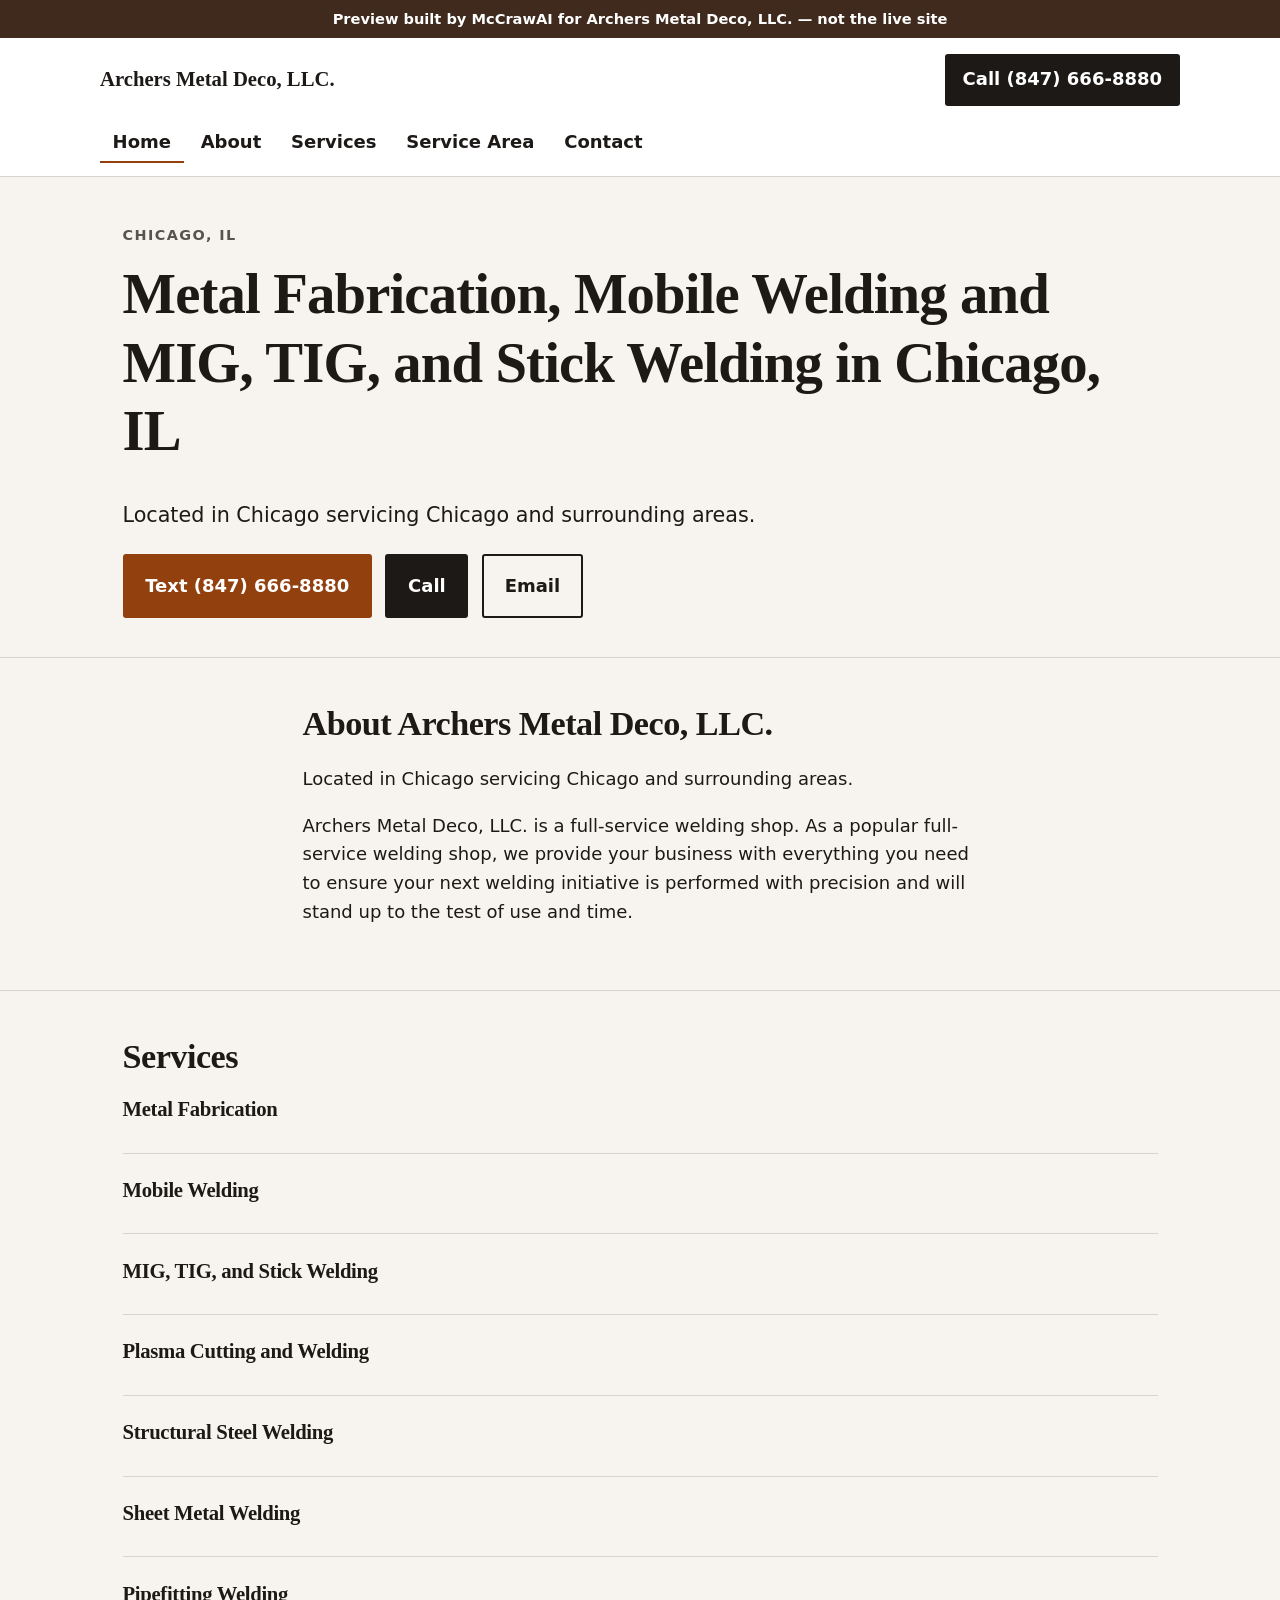
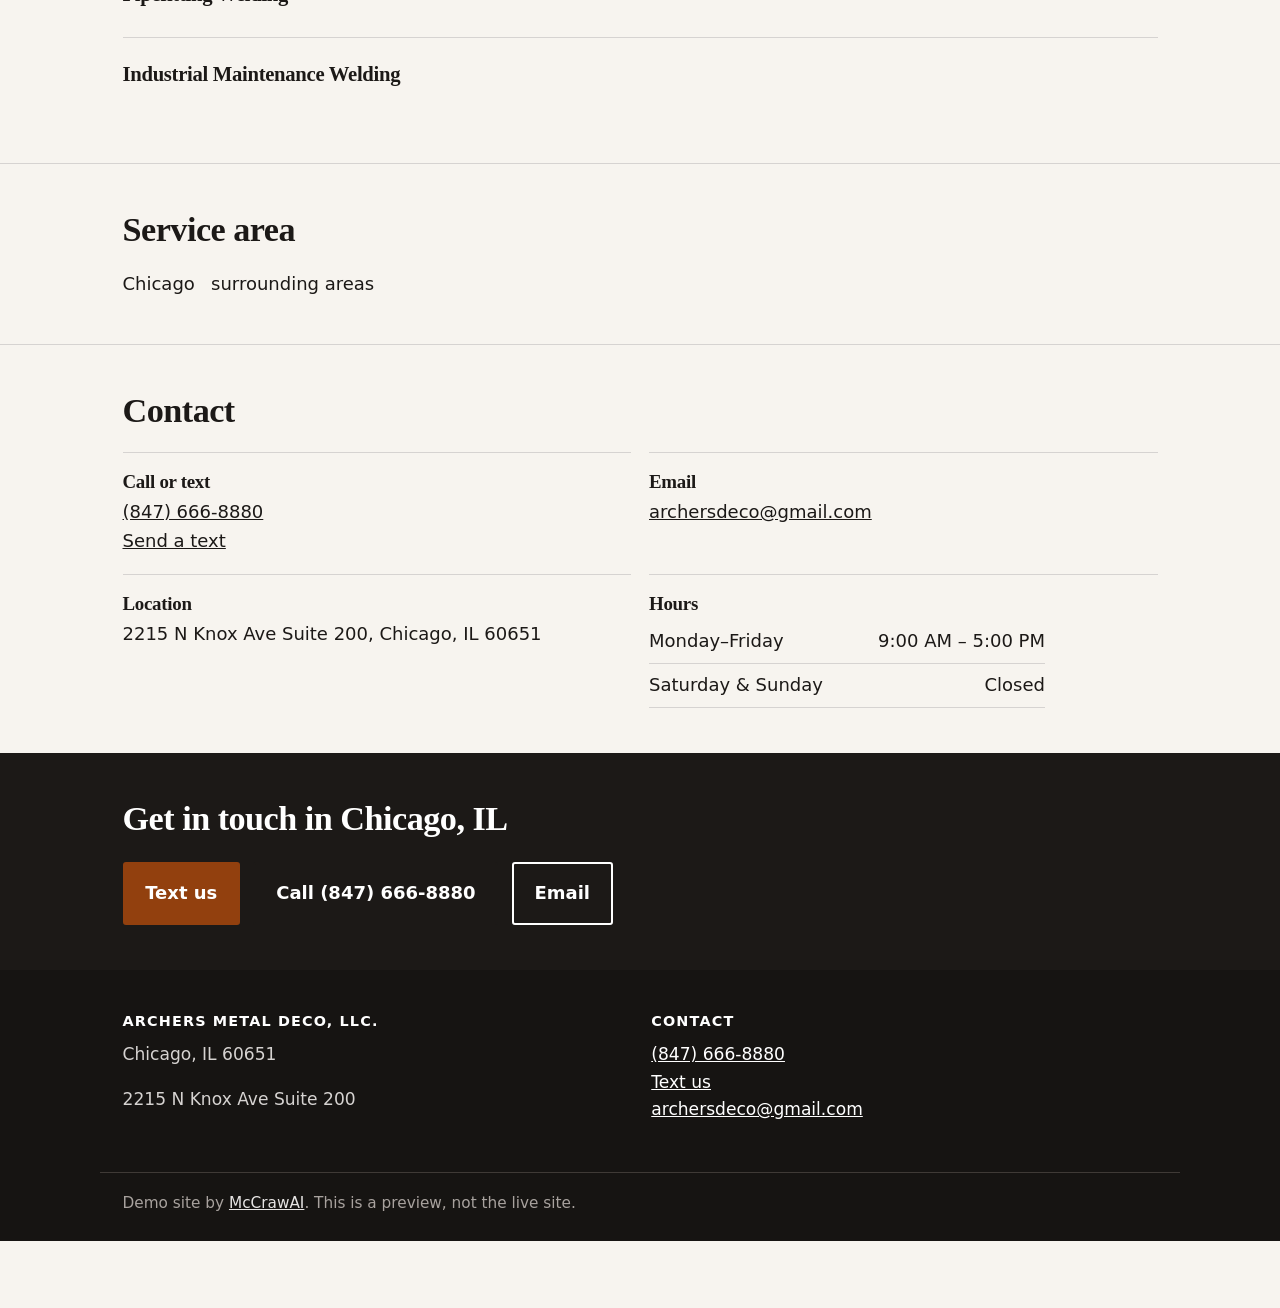
==== index.html @ 6091557c "Publish preview demo for Archers Metal Deco, LLC." ====
<!doctype html>
<html lang="en">
<head>
<meta charset="utf-8">
<meta name="viewport" content="width=device-width,initial-scale=1">
<title>Archers Metal Deco, LLC. | Chicago, IL 60651</title>
<meta name="description" content="Archers Metal Deco, LLC. in Chicago, IL 60651 — Metal Fabrication, Mobile Welding, MIG, TIG, and Stick Welding, Plasma Cutting and Welding, Structural Steel Welding. Call (847) 666-8880.">
<meta name="robots" content="noindex,nofollow">
<link rel="canonical" href="https://mccrawaiops.github.io/demo-archers-metal-deco/">
<meta property="og:site_name" content="Archers Metal Deco, LLC.">
<meta property="og:title" content="Archers Metal Deco, LLC. | Chicago, IL 60651">
<meta property="og:description" content="Archers Metal Deco, LLC. in Chicago, IL 60651 — Metal Fabrication, Mobile Welding, MIG, TIG, and Stick Welding, Plasma Cutting and Welding, Structural Steel Welding. Call (847) 666-8880.">
<meta property="og:type" content="website">
<meta property="og:url" content="https://mccrawaiops.github.io/demo-archers-metal-deco/">

<meta name="twitter:card" content="summary">
<meta name="theme-color" content="#1c1917">
<link rel="icon" href="img/favicon.png" type="image/png">
<link rel="apple-touch-icon" href="img/favicon.png">

<link rel="stylesheet" href="styles.css">
<script type="application/ld+json">{"@context":"https://schema.org","@graph":[{"@type":"LocalBusiness","@id":"https://mccrawaiops.github.io/demo-archers-metal-deco/#business","name":"Archers Metal Deco, LLC.","url":"https://mccrawaiops.github.io/demo-archers-metal-deco/","telephone":"+18476668880","email":"archersdeco@gmail.com","address":{"@type":"PostalAddress","streetAddress":"2215 N Knox Ave Suite 200","addressLocality":"Chicago","addressRegion":"IL","postalCode":"60651","addressCountry":"US"},"areaServed":[{"@type":"Place","name":"Chicago"},{"@type":"Place","name":"surrounding areas"}],"description":"Located in Chicago servicing Chicago and surrounding areas.\n\nArchers Metal Deco, LLC. is a full-service welding shop. As a popular full-service welding shop, we provide your business with everything you need to ensure your next welding initiative is performed with precision and will stand up to the test of use and time."},{"@type":"WebPage","@id":"https://mccrawaiops.github.io/demo-archers-metal-deco/","url":"https://mccrawaiops.github.io/demo-archers-metal-deco/","name":"Archers Metal Deco, LLC.","about":{"@id":"https://mccrawaiops.github.io/demo-archers-metal-deco/#business"}}]}</script>
</head>
<body class="has-sticky">
<div class="preview-ribbon">Preview built by McCrawAI for Archers Metal Deco, LLC. — not the live site</div>
<a class="skip" href="#main">Skip to content</a>
<header class="top" id="top">
  <div class="wrap bar">
    <a href="index.html" class="brand"><span class="wordmark">Archers Metal Deco, LLC.</span></a>
    <a class="callbtn" href="tel:+18476668880">Call (847) 666-8880</a>
  </div>
  <nav class="wrap nav" aria-label="Main"><a href="index.html#top" aria-current="page">Home</a><a href="index.html#about">About</a><a href="index.html#services">Services</a><a href="index.html#area">Service Area</a><a href="index.html#contact">Contact</a></nav>
</header>
<main id="main">
<section class="hero"><div class="wrap hero-grid"><div><p class="eyebrow">Chicago, IL</p><h1>Metal Fabrication, Mobile Welding and MIG, TIG, and Stick Welding in Chicago, IL</h1><p class="lead">Located in Chicago servicing Chicago and surrounding areas.</p><div class="btns"><a class="btn" href="sms:+18476668880?&body=Hi%2C%20I%20would%20like%20to%20ask%20about%20a%20project.">Text (847) 666-8880</a><a class="btn alt" href="tel:+18476668880">Call</a><a class="btn ghost" href="mailto:archersdeco@gmail.com">Email</a></div></div></div></section>
<section class="sec" id="about"><div class="wrap about"><h2>About Archers Metal Deco, LLC.</h2><p>Located in Chicago servicing Chicago and surrounding areas.</p><p>Archers Metal Deco, LLC. is a full-service welding shop. As a popular full-service welding shop, we provide your business with everything you need to ensure your next welding initiative is performed with precision and will stand up to the test of use and time.</p></div></section>
<section class="sec" id="services"><div class="wrap"><h2>Services</h2><article class="svc"><div><h3>Metal Fabrication</h3></div></article><article class="svc"><div><h3>Mobile Welding</h3></div></article><article class="svc"><div><h3>MIG, TIG, and Stick Welding</h3></div></article><article class="svc"><div><h3>Plasma Cutting and Welding</h3></div></article><article class="svc"><div><h3>Structural Steel Welding</h3></div></article><article class="svc"><div><h3>Sheet Metal Welding</h3></div></article><article class="svc"><div><h3>Pipefitting Welding</h3></div></article><article class="svc"><div><h3>Industrial Maintenance Welding</h3></div></article></div></section>
<section class="sec" id="area"><div class="wrap"><h2>Service area</h2><ul class="towns"><li>Chicago</li><li>surrounding areas</li></ul></div></section>
<section class="sec" id="contact"><div class="wrap"><h2>Contact</h2><div class="contact-list"><div class="contact-item"><h2>Call or text</h2><p><a href="tel:+18476668880">(847) 666-8880</a></p><p><a href="sms:+18476668880?&body=Hi%2C%20I%20would%20like%20to%20ask%20about%20a%20project.">Send a text</a></p></div><div class="contact-item"><h2>Email</h2><p><a href="mailto:archersdeco@gmail.com">archersdeco@gmail.com</a></p></div><div class="contact-item"><h2>Location</h2><p>2215 N Knox Ave Suite 200, Chicago, IL 60651</p></div><div class="contact-item"><h2>Hours</h2><ul class="hours"><li><span>Monday–Friday</span><span>9:00 AM – 5:00 PM</span></li><li><span>Saturday &amp; Sunday</span><span>Closed</span></li></ul></div></div></div></section>
</main>
<section class="cta-band"><div class="wrap"><h2>Get in touch in Chicago, IL</h2><div class="btns"><a class="btn" href="sms:+18476668880?&body=Hi%2C%20I%20would%20like%20to%20ask%20about%20a%20project.">Text us</a><a class="btn alt" href="tel:+18476668880">Call (847) 666-8880</a><a class="btn ghost" href="mailto:archersdeco@gmail.com">Email</a></div></div></section>
<footer class="foot">
  <div class="wrap cols">
    <div>
      <h3>Archers Metal Deco, LLC.</h3>
      <p>Chicago, IL 60651</p>
      <p>2215 N Knox Ave Suite 200</p>
    </div>
    <div>
      <h3>Contact</h3>
      <p>
        <a href="tel:+18476668880">(847) 666-8880</a><br>
        <a href="sms:+18476668880?&body=Hi%2C%20I%20would%20like%20to%20ask%20about%20a%20project.">Text us</a><br>
        <a href="mailto:archersdeco@gmail.com">archersdeco@gmail.com</a>
      </p>
    </div>
    
  </div>
  <div class="wrap credit">Demo site by <a href="https://mccrawai.com">McCrawAI</a>. This is a preview, not the live site.</div>
</footer>
<nav class="sticky" aria-label="Quick contact"><a class="sticky-call" href="tel:+18476668880">Call (847) 666-8880</a><a class="sticky-text" href="sms:+18476668880?&body=Hi%2C%20I%20would%20like%20to%20ask%20about%20a%20project.">Text us</a></nav>
</body>
</html>
---- styles.css ----
/* Preview demo styles. System fonts only. No decorative motion. */
:root{
  --primary:#1c1917;
  --accent:#92400e;
  --bg:#f7f4ef;
  --ink:#1c1917;
  --muted:#57534e;
  --paper:#fff;
  --line:#d6d3d1;
  --header:#fff;
  --header-ink:#1c1917;
  --ribbon:#3f2a1d;
}
*,*::before,*::after{box-sizing:border-box}
html{font-size:18px;scroll-behavior:smooth}
body{
  margin:0;
  font-family:system-ui,-apple-system,"Segoe UI",Roboto,Arial,sans-serif;
  color:var(--ink);
  background:var(--bg);
  line-height:1.6;
  padding-bottom:0;
}
body.has-sticky{padding-bottom:3.75rem}
img{max-width:100%;height:auto;display:block}
a{color:var(--primary)}
a:focus-visible,button:focus-visible{outline:3px solid var(--accent);outline-offset:3px}
h1,h2,h3{
  font-family:Georgia,"Iowan Old Style","Palatino Linotype",Palatino,"Times New Roman",serif;
  font-weight:700;
  line-height:1.2;
  letter-spacing:-0.015em;
  color:var(--primary);
  margin:0 0 .6em;
}
h1{font-size:clamp(2rem,5vw,3.15rem)}
h2{font-size:clamp(1.45rem,3vw,1.9rem)}
h3{font-size:1.15rem}
p{margin:0 0 1em}
.wrap{max-width:1080px;margin:0 auto;padding:0 1.25rem}
.skip{position:absolute;left:-999px}
.skip:focus{left:1rem;top:1rem;background:#fff;padding:.5rem .75rem;z-index:20}

.preview-ribbon{
  background:var(--ribbon);
  color:#fff;
  text-align:center;
  font-size:.8125rem;
  font-weight:650;
  line-height:1.4;
  padding:.5rem 1rem;
}

.top{
  background:var(--header);
  border-bottom:1px solid var(--line);
  position:sticky;
  top:0;
  z-index:5;
  color:var(--header-ink);
}
.bar{display:flex;align-items:center;justify-content:space-between;gap:1rem;padding:.85rem 0}
.brand{display:flex;align-items:center;gap:.75rem;text-decoration:none;color:var(--header-ink);min-width:0}
.brand img{height:48px;width:auto;max-width:220px}
.wordmark{font-family:Georgia,"Iowan Old Style",Palatino,serif;font-weight:700;font-size:1.15rem;line-height:1.2}
.callbtn{
  background:var(--primary);
  color:#fff;
  text-decoration:none;
  font-weight:700;
  padding:.65rem 1rem;
  border-radius:3px;
  white-space:nowrap;
}
.nav{display:flex;gap:.25rem;padding:0 0 .75rem;overflow-x:auto}
.nav a{text-decoration:none;color:var(--header-ink);font-weight:600;padding:.35rem .7rem;white-space:nowrap}
.nav a[aria-current="page"]{color:var(--primary);box-shadow:inset 0 -2px 0 var(--accent)}

.hero{padding:2.6rem 0 2.2rem}
.hero-grid{display:grid;gap:1.75rem;align-items:center}
@media(min-width:800px){
  .hero-grid.has-photo{grid-template-columns:1.05fr .95fr}
}
.eyebrow{
  font-size:.8rem;
  font-weight:700;
  letter-spacing:.1em;
  text-transform:uppercase;
  color:var(--muted);
  margin:0 0 .75rem;
}
.lead{font-size:1.15rem;max-width:36rem}
.hero-photo img{width:100%;aspect-ratio:4/3;object-fit:cover;background:var(--line)}

.btns{display:flex;flex-wrap:wrap;gap:.75rem;margin:1.25rem 0 0}
.btn{
  display:inline-block;
  background:var(--accent);
  color:#fff;
  text-decoration:none;
  font-weight:700;
  padding:.85rem 1.15rem;
  border-radius:3px;
  border:2px solid var(--accent);
}
.btn.alt{background:var(--primary);border-color:var(--primary);color:#fff}
.btn.ghost{background:transparent;color:var(--primary);border-color:var(--primary)}

.sec{padding:2.5rem 0;border-top:1px solid var(--line)}
.about{max-width:40rem}

.svc{
  display:grid;
  gap:1.25rem;
  padding:1.35rem 0;
  border-top:1px solid var(--line);
  align-items:start;
}
.svc:first-of-type{border-top:0;padding-top:0}
@media(min-width:700px){
  .svc.has-photo{grid-template-columns:220px 1fr}
}
.svc img{width:100%;aspect-ratio:4/3;object-fit:cover;background:var(--line)}
.svc h3{margin-bottom:.35rem}
.svc p{margin:0;color:var(--ink)}

.gallery{
  display:grid;
  gap:.75rem;
  grid-template-columns:repeat(auto-fit,minmax(220px,1fr));
  margin-top:1rem;
}
.gallery img{width:100%;aspect-ratio:4/3;object-fit:cover;background:var(--line)}

.towns{margin:0;padding:0;list-style:none;display:flex;flex-wrap:wrap;gap:.4rem .9rem}
.towns li{margin:0}
.hours{margin:0;padding:0;list-style:none}
.hours li{display:flex;gap:1rem;justify-content:space-between;max-width:22rem;border-bottom:1px solid var(--line);padding:.4rem 0}

.contact-list{display:grid;gap:1rem}
@media(min-width:700px){.contact-list{grid-template-columns:repeat(2,1fr)}}
.contact-item{border-top:1px solid var(--line);padding:1rem 0 0}
.contact-item h2,.contact-item h3{margin:0 0 .25rem;font-size:1.05rem}
.contact-item p{margin:0}

.cta-band{background:var(--primary);color:#f7f4ef;padding:2.5rem 0}
.cta-band h2{color:#fff}
.cta-band .btn.ghost{border-color:#fff;color:#fff}

.foot{background:#161412;color:#d6d3d1;padding:2.4rem 0 1.4rem;font-size:.95rem}
.foot a{color:#fff}
.cols{display:grid;gap:1.25rem;grid-template-columns:repeat(auto-fit,minmax(180px,1fr))}
.foot h3{color:#fff;font-family:system-ui,-apple-system,"Segoe UI",sans-serif;font-size:.8rem;letter-spacing:.08em;text-transform:uppercase;margin:0 0 .6rem}
.credit{margin-top:1.75rem;padding-top:1rem;border-top:1px solid #3f3a36;font-size:.85rem;color:#a8a29e}
.credit a{color:#e7e5e4}

.sticky{display:none}
@media(max-width:899px){
  body.has-sticky .sticky{
    display:flex;
    position:fixed;
    bottom:0;left:0;right:0;
    z-index:6;
  }
  .sticky a{
    flex:1;
    text-align:center;
    text-decoration:none;
    color:#fff;
    font-weight:800;
    padding:.95rem .5rem;
  }
  .sticky-call{background:var(--primary)}
  .sticky-text{background:var(--accent)}
}

@media(prefers-reduced-motion:reduce){
  html{scroll-behavior:auto}
  *,*::before,*::after{animation:none !important;transition:none !important}
}
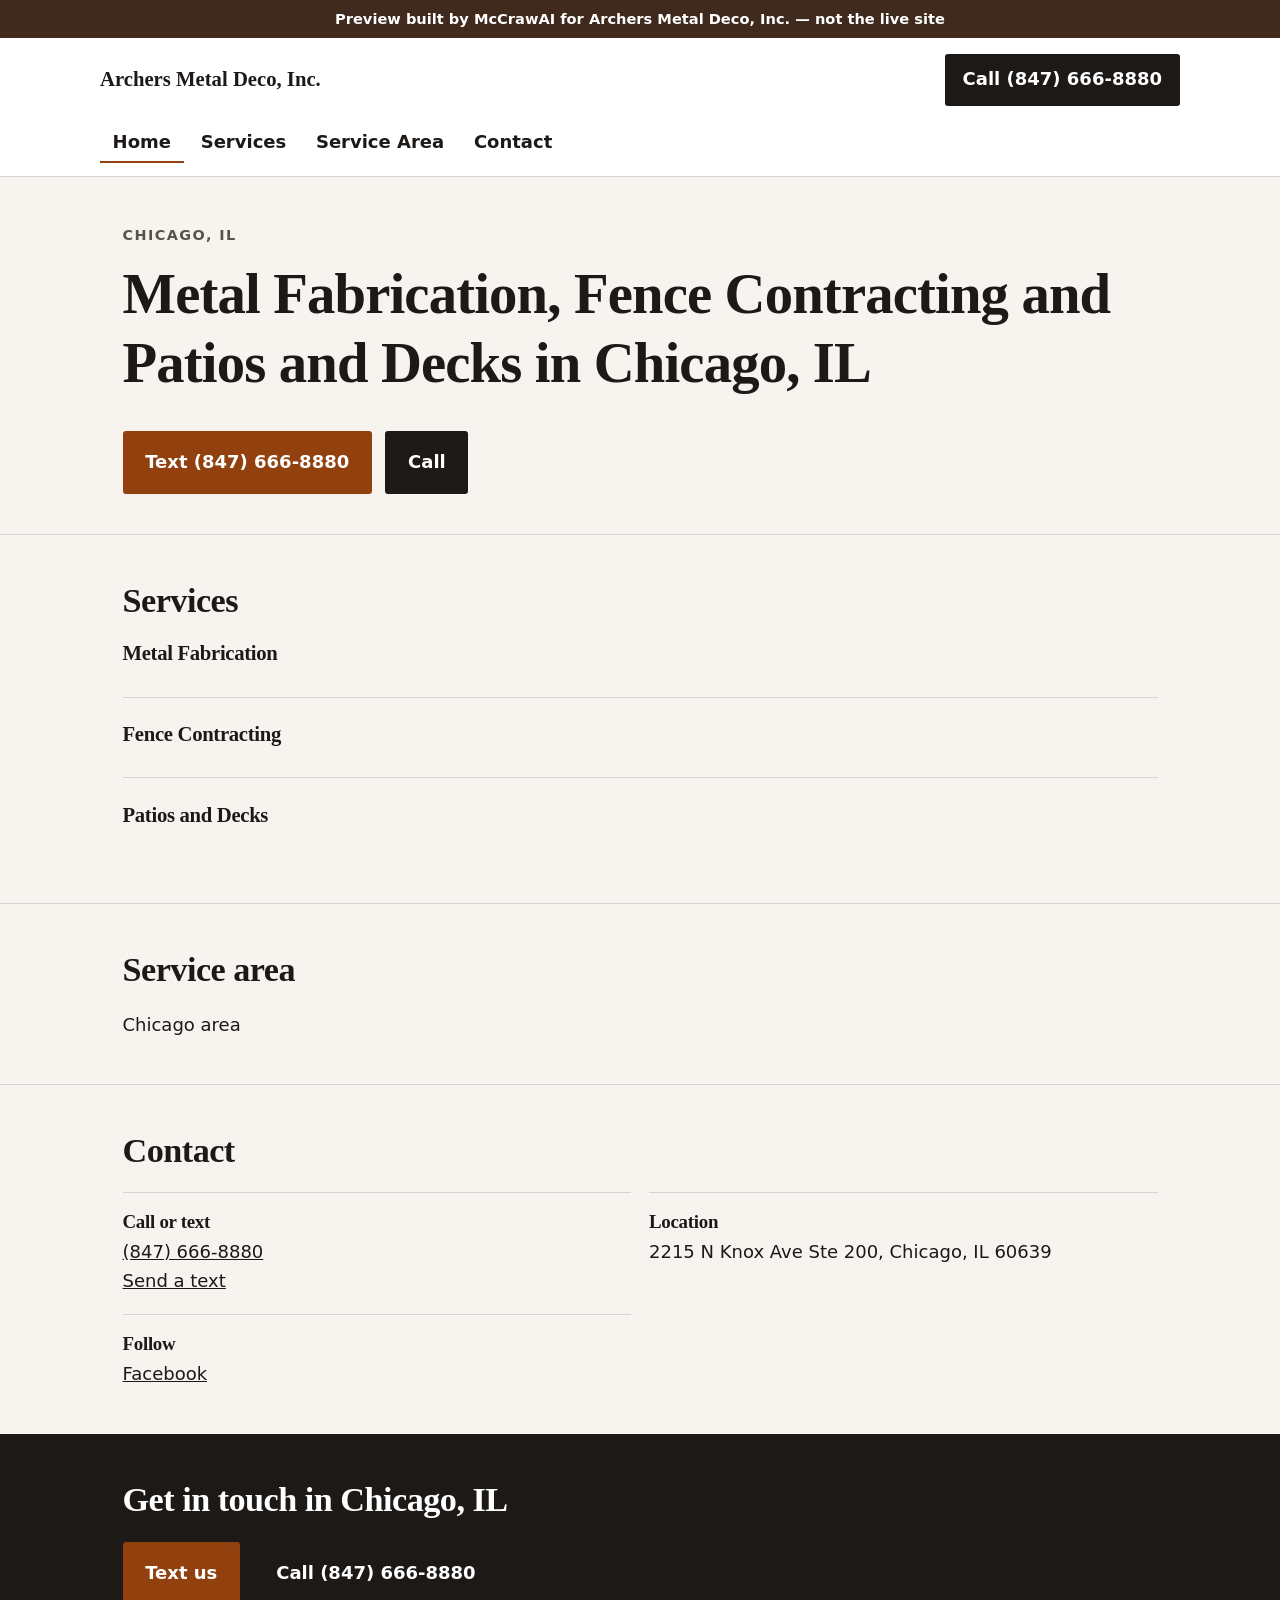
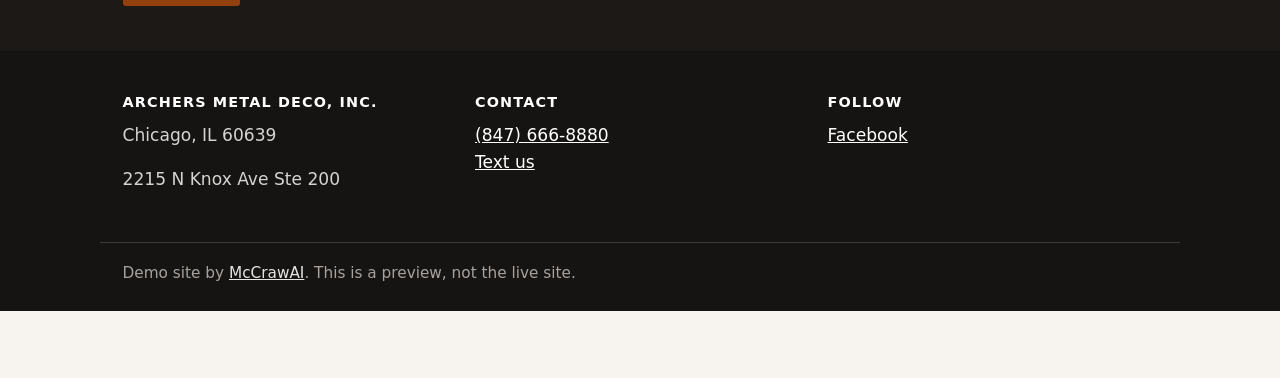
==== commit 96258afd: "Publish preview demo for Archers Metal Deco, Inc." ====
--- a/index.html
+++ b/index.html
@@ -3,13 +3,13 @@
 <head>
 <meta charset="utf-8">
 <meta name="viewport" content="width=device-width,initial-scale=1">
-<title>Archers Metal Deco, LLC. | Chicago, IL 60651</title>
-<meta name="description" content="Archers Metal Deco, LLC. in Chicago, IL 60651 — Metal Fabrication, Mobile Welding, MIG, TIG, and Stick Welding, Plasma Cutting and Welding, Structural Steel Welding. Call (847) 666-8880.">
+<title>Archers Metal Deco, Inc. | Chicago, IL 60639</title>
+<meta name="description" content="Archers Metal Deco, Inc. in Chicago, IL 60639 — Metal Fabrication, Fence Contracting, Patios and Decks. Call (847) 666-8880.">
 <meta name="robots" content="noindex,nofollow">
 <link rel="canonical" href="https://mccrawaiops.github.io/demo-archers-metal-deco/">
-<meta property="og:site_name" content="Archers Metal Deco, LLC.">
-<meta property="og:title" content="Archers Metal Deco, LLC. | Chicago, IL 60651">
-<meta property="og:description" content="Archers Metal Deco, LLC. in Chicago, IL 60651 — Metal Fabrication, Mobile Welding, MIG, TIG, and Stick Welding, Plasma Cutting and Welding, Structural Steel Welding. Call (847) 666-8880.">
+<meta property="og:site_name" content="Archers Metal Deco, Inc.">
+<meta property="og:title" content="Archers Metal Deco, Inc. | Chicago, IL 60639">
+<meta property="og:description" content="Archers Metal Deco, Inc. in Chicago, IL 60639 — Metal Fabrication, Fence Contracting, Patios and Decks. Call (847) 666-8880.">
 <meta property="og:type" content="website">
 <meta property="og:url" content="https://mccrawaiops.github.io/demo-archers-metal-deco/">
 
@@ -19,42 +19,41 @@
 <link rel="apple-touch-icon" href="img/favicon.png">
 
 <link rel="stylesheet" href="styles.css">
-<script type="application/ld+json">{"@context":"https://schema.org","@graph":[{"@type":"LocalBusiness","@id":"https://mccrawaiops.github.io/demo-archers-metal-deco/#business","name":"Archers Metal Deco, LLC.","url":"https://mccrawaiops.github.io/demo-archers-metal-deco/","telephone":"+18476668880","email":"archersdeco@gmail.com","address":{"@type":"PostalAddress","streetAddress":"2215 N Knox Ave Suite 200","addressLocality":"Chicago","addressRegion":"IL","postalCode":"60651","addressCountry":"US"},"areaServed":[{"@type":"Place","name":"Chicago"},{"@type":"Place","name":"surrounding areas"}],"description":"Located in Chicago servicing Chicago and surrounding areas.\n\nArchers Metal Deco, LLC. is a full-service welding shop. As a popular full-service welding shop, we provide your business with everything you need to ensure your next welding initiative is performed with precision and will stand up to the test of use and time."},{"@type":"WebPage","@id":"https://mccrawaiops.github.io/demo-archers-metal-deco/","url":"https://mccrawaiops.github.io/demo-archers-metal-deco/","name":"Archers Metal Deco, LLC.","about":{"@id":"https://mccrawaiops.github.io/demo-archers-metal-deco/#business"}}]}</script>
+<script type="application/ld+json">{"@context":"https://schema.org","@graph":[{"@type":"LocalBusiness","@id":"https://mccrawaiops.github.io/demo-archers-metal-deco/#business","name":"Archers Metal Deco, Inc.","url":"https://mccrawaiops.github.io/demo-archers-metal-deco/","telephone":"+18476668880","address":{"@type":"PostalAddress","streetAddress":"2215 N Knox Ave Ste 200","addressLocality":"Chicago","addressRegion":"IL","postalCode":"60639","addressCountry":"US"},"areaServed":[{"@type":"Place","name":"Chicago area"}]},{"@type":"WebPage","@id":"https://mccrawaiops.github.io/demo-archers-metal-deco/","url":"https://mccrawaiops.github.io/demo-archers-metal-deco/","name":"Archers Metal Deco, Inc.","about":{"@id":"https://mccrawaiops.github.io/demo-archers-metal-deco/#business"}}]}</script>
 </head>
 <body class="has-sticky">
-<div class="preview-ribbon">Preview built by McCrawAI for Archers Metal Deco, LLC. — not the live site</div>
+<div class="preview-ribbon">Preview built by McCrawAI for Archers Metal Deco, Inc. — not the live site</div>
 <a class="skip" href="#main">Skip to content</a>
 <header class="top" id="top">
   <div class="wrap bar">
-    <a href="index.html" class="brand"><span class="wordmark">Archers Metal Deco, LLC.</span></a>
+    <a href="index.html" class="brand"><span class="wordmark">Archers Metal Deco, Inc.</span></a>
     <a class="callbtn" href="tel:+18476668880">Call (847) 666-8880</a>
   </div>
-  <nav class="wrap nav" aria-label="Main"><a href="index.html#top" aria-current="page">Home</a><a href="index.html#about">About</a><a href="index.html#services">Services</a><a href="index.html#area">Service Area</a><a href="index.html#contact">Contact</a></nav>
+  <nav class="wrap nav" aria-label="Main"><a href="index.html#top" aria-current="page">Home</a><a href="index.html#services">Services</a><a href="index.html#area">Service Area</a><a href="index.html#contact">Contact</a></nav>
 </header>
 <main id="main">
-<section class="hero"><div class="wrap hero-grid"><div><p class="eyebrow">Chicago, IL</p><h1>Metal Fabrication, Mobile Welding and MIG, TIG, and Stick Welding in Chicago, IL</h1><p class="lead">Located in Chicago servicing Chicago and surrounding areas.</p><div class="btns"><a class="btn" href="sms:+18476668880?&body=Hi%2C%20I%20would%20like%20to%20ask%20about%20a%20project.">Text (847) 666-8880</a><a class="btn alt" href="tel:+18476668880">Call</a><a class="btn ghost" href="mailto:archersdeco@gmail.com">Email</a></div></div></div></section>
-<section class="sec" id="about"><div class="wrap about"><h2>About Archers Metal Deco, LLC.</h2><p>Located in Chicago servicing Chicago and surrounding areas.</p><p>Archers Metal Deco, LLC. is a full-service welding shop. As a popular full-service welding shop, we provide your business with everything you need to ensure your next welding initiative is performed with precision and will stand up to the test of use and time.</p></div></section>
-<section class="sec" id="services"><div class="wrap"><h2>Services</h2><article class="svc"><div><h3>Metal Fabrication</h3></div></article><article class="svc"><div><h3>Mobile Welding</h3></div></article><article class="svc"><div><h3>MIG, TIG, and Stick Welding</h3></div></article><article class="svc"><div><h3>Plasma Cutting and Welding</h3></div></article><article class="svc"><div><h3>Structural Steel Welding</h3></div></article><article class="svc"><div><h3>Sheet Metal Welding</h3></div></article><article class="svc"><div><h3>Pipefitting Welding</h3></div></article><article class="svc"><div><h3>Industrial Maintenance Welding</h3></div></article></div></section>
-<section class="sec" id="area"><div class="wrap"><h2>Service area</h2><ul class="towns"><li>Chicago</li><li>surrounding areas</li></ul></div></section>
-<section class="sec" id="contact"><div class="wrap"><h2>Contact</h2><div class="contact-list"><div class="contact-item"><h2>Call or text</h2><p><a href="tel:+18476668880">(847) 666-8880</a></p><p><a href="sms:+18476668880?&body=Hi%2C%20I%20would%20like%20to%20ask%20about%20a%20project.">Send a text</a></p></div><div class="contact-item"><h2>Email</h2><p><a href="mailto:archersdeco@gmail.com">archersdeco@gmail.com</a></p></div><div class="contact-item"><h2>Location</h2><p>2215 N Knox Ave Suite 200, Chicago, IL 60651</p></div><div class="contact-item"><h2>Hours</h2><ul class="hours"><li><span>Monday–Friday</span><span>9:00 AM – 5:00 PM</span></li><li><span>Saturday &amp; Sunday</span><span>Closed</span></li></ul></div></div></div></section>
+<section class="hero"><div class="wrap hero-grid"><div><p class="eyebrow">Chicago, IL</p><h1>Metal Fabrication, Fence Contracting and Patios and Decks in Chicago, IL</h1><div class="btns"><a class="btn" href="sms:+18476668880?&body=Hi%2C%20I%20would%20like%20to%20ask%20about%20a%20project.">Text (847) 666-8880</a><a class="btn alt" href="tel:+18476668880">Call</a></div></div></div></section>
+<section class="sec" id="services"><div class="wrap"><h2>Services</h2><article class="svc"><div><h3>Metal Fabrication</h3></div></article><article class="svc"><div><h3>Fence Contracting</h3></div></article><article class="svc"><div><h3>Patios and Decks</h3></div></article></div></section>
+<section class="sec" id="area"><div class="wrap"><h2>Service area</h2><ul class="towns"><li>Chicago area</li></ul></div></section>
+<section class="sec" id="contact"><div class="wrap"><h2>Contact</h2><div class="contact-list"><div class="contact-item"><h2>Call or text</h2><p><a href="tel:+18476668880">(847) 666-8880</a></p><p><a href="sms:+18476668880?&body=Hi%2C%20I%20would%20like%20to%20ask%20about%20a%20project.">Send a text</a></p></div><div class="contact-item"><h2>Location</h2><p>2215 N Knox Ave Ste 200, Chicago, IL 60639</p></div><div class="contact-item"><h2>Follow</h2><p><a href="https://www.facebook.com/ArchersMetalDeco" rel="noopener" target="_blank">Facebook</a></p></div></div></div></section>
 </main>
-<section class="cta-band"><div class="wrap"><h2>Get in touch in Chicago, IL</h2><div class="btns"><a class="btn" href="sms:+18476668880?&body=Hi%2C%20I%20would%20like%20to%20ask%20about%20a%20project.">Text us</a><a class="btn alt" href="tel:+18476668880">Call (847) 666-8880</a><a class="btn ghost" href="mailto:archersdeco@gmail.com">Email</a></div></div></section>
+<section class="cta-band"><div class="wrap"><h2>Get in touch in Chicago, IL</h2><div class="btns"><a class="btn" href="sms:+18476668880?&body=Hi%2C%20I%20would%20like%20to%20ask%20about%20a%20project.">Text us</a><a class="btn alt" href="tel:+18476668880">Call (847) 666-8880</a></div></div></section>
 <footer class="foot">
   <div class="wrap cols">
     <div>
-      <h3>Archers Metal Deco, LLC.</h3>
-      <p>Chicago, IL 60651</p>
-      <p>2215 N Knox Ave Suite 200</p>
+      <h3>Archers Metal Deco, Inc.</h3>
+      <p>Chicago, IL 60639</p>
+      <p>2215 N Knox Ave Ste 200</p>
     </div>
     <div>
       <h3>Contact</h3>
       <p>
         <a href="tel:+18476668880">(847) 666-8880</a><br>
         <a href="sms:+18476668880?&body=Hi%2C%20I%20would%20like%20to%20ask%20about%20a%20project.">Text us</a><br>
-        <a href="mailto:archersdeco@gmail.com">archersdeco@gmail.com</a>
+        
       </p>
     </div>
-    
+    <div><h3>Follow</h3><p><a href="https://www.facebook.com/ArchersMetalDeco" rel="noopener" target="_blank">Facebook</a></p></div>
   </div>
   <div class="wrap credit">Demo site by <a href="https://mccrawai.com">McCrawAI</a>. This is a preview, not the live site.</div>
 </footer>
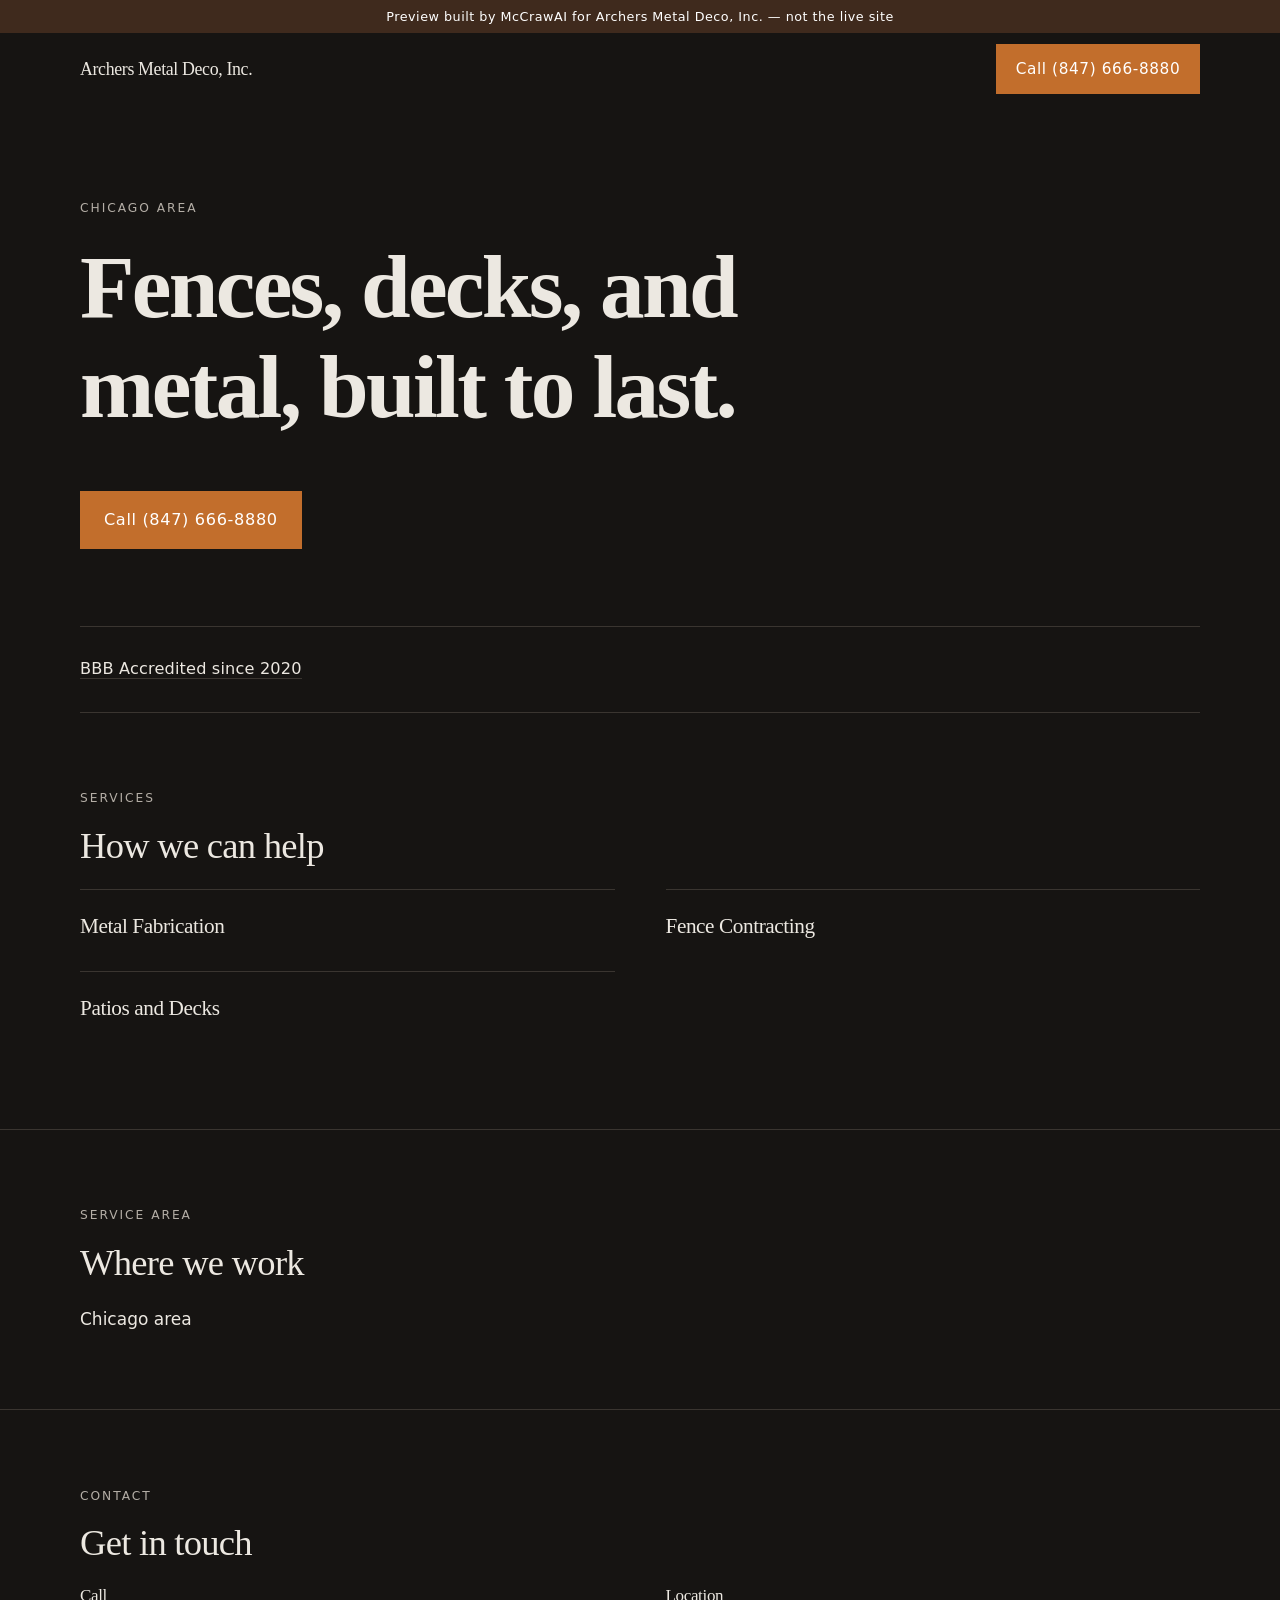
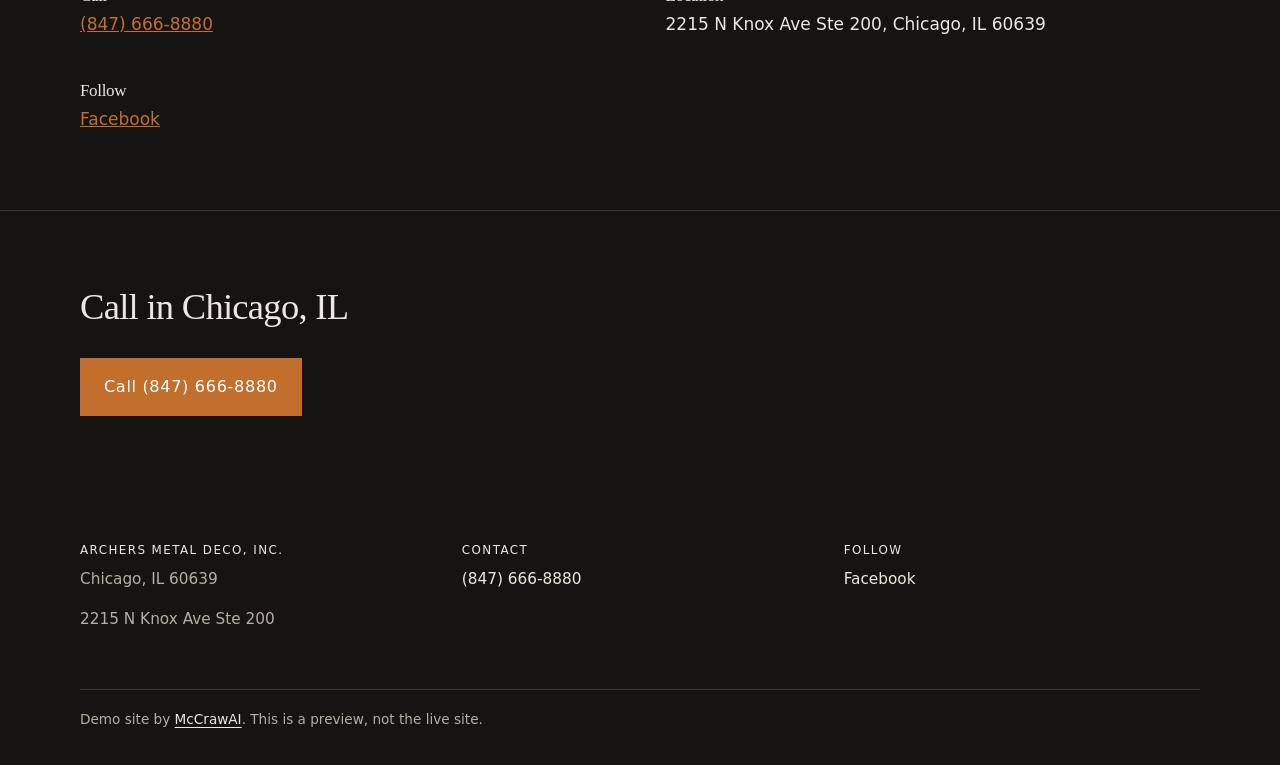
==== commit fcedde01: "Publish preview demo for Archers Metal Deco, Inc." ====
--- a/index.html
+++ b/index.html
@@ -4,24 +4,24 @@
 <meta charset="utf-8">
 <meta name="viewport" content="width=device-width,initial-scale=1">
 <title>Archers Metal Deco, Inc. | Chicago, IL 60639</title>
-<meta name="description" content="Archers Metal Deco, Inc. in Chicago, IL 60639 — Metal Fabrication, Fence Contracting, Patios and Decks. Call (847) 666-8880.">
+<meta name="description" content="Archers Metal Deco, Inc. in Chicago, IL 60639 — Fences, decks, and metal, built to last. Call (847) 666-8880.">
 <meta name="robots" content="noindex,nofollow">
 <link rel="canonical" href="https://mccrawaiops.github.io/demo-archers-metal-deco/">
 <meta property="og:site_name" content="Archers Metal Deco, Inc.">
 <meta property="og:title" content="Archers Metal Deco, Inc. | Chicago, IL 60639">
-<meta property="og:description" content="Archers Metal Deco, Inc. in Chicago, IL 60639 — Metal Fabrication, Fence Contracting, Patios and Decks. Call (847) 666-8880.">
+<meta property="og:description" content="Archers Metal Deco, Inc. in Chicago, IL 60639 — Fences, decks, and metal, built to last. Call (847) 666-8880.">
 <meta property="og:type" content="website">
 <meta property="og:url" content="https://mccrawaiops.github.io/demo-archers-metal-deco/">
 
 <meta name="twitter:card" content="summary">
-<meta name="theme-color" content="#1c1917">
+<meta name="theme-color" content="#161412">
 <link rel="icon" href="img/favicon.png" type="image/png">
 <link rel="apple-touch-icon" href="img/favicon.png">
 
 <link rel="stylesheet" href="styles.css">
 <script type="application/ld+json">{"@context":"https://schema.org","@graph":[{"@type":"LocalBusiness","@id":"https://mccrawaiops.github.io/demo-archers-metal-deco/#business","name":"Archers Metal Deco, Inc.","url":"https://mccrawaiops.github.io/demo-archers-metal-deco/","telephone":"+18476668880","address":{"@type":"PostalAddress","streetAddress":"2215 N Knox Ave Ste 200","addressLocality":"Chicago","addressRegion":"IL","postalCode":"60639","addressCountry":"US"},"areaServed":[{"@type":"Place","name":"Chicago area"}]},{"@type":"WebPage","@id":"https://mccrawaiops.github.io/demo-archers-metal-deco/","url":"https://mccrawaiops.github.io/demo-archers-metal-deco/","name":"Archers Metal Deco, Inc.","about":{"@id":"https://mccrawaiops.github.io/demo-archers-metal-deco/#business"}}]}</script>
 </head>
-<body class="has-sticky">
+<body class="layout-industrial base-dark">
 <div class="preview-ribbon">Preview built by McCrawAI for Archers Metal Deco, Inc. — not the live site</div>
 <a class="skip" href="#main">Skip to content</a>
 <header class="top" id="top">
@@ -29,15 +29,15 @@
     <a href="index.html" class="brand"><span class="wordmark">Archers Metal Deco, Inc.</span></a>
     <a class="callbtn" href="tel:+18476668880">Call (847) 666-8880</a>
   </div>
-  <nav class="wrap nav" aria-label="Main"><a href="index.html#top" aria-current="page">Home</a><a href="index.html#services">Services</a><a href="index.html#area">Service Area</a><a href="index.html#contact">Contact</a></nav>
 </header>
 <main id="main">
-<section class="hero"><div class="wrap hero-grid"><div><p class="eyebrow">Chicago, IL</p><h1>Metal Fabrication, Fence Contracting and Patios and Decks in Chicago, IL</h1><div class="btns"><a class="btn" href="sms:+18476668880?&body=Hi%2C%20I%20would%20like%20to%20ask%20about%20a%20project.">Text (847) 666-8880</a><a class="btn alt" href="tel:+18476668880">Call</a></div></div></div></section>
-<section class="sec" id="services"><div class="wrap"><h2>Services</h2><article class="svc"><div><h3>Metal Fabrication</h3></div></article><article class="svc"><div><h3>Fence Contracting</h3></div></article><article class="svc"><div><h3>Patios and Decks</h3></div></article></div></section>
-<section class="sec" id="area"><div class="wrap"><h2>Service area</h2><ul class="towns"><li>Chicago area</li></ul></div></section>
-<section class="sec" id="contact"><div class="wrap"><h2>Contact</h2><div class="contact-list"><div class="contact-item"><h2>Call or text</h2><p><a href="tel:+18476668880">(847) 666-8880</a></p><p><a href="sms:+18476668880?&body=Hi%2C%20I%20would%20like%20to%20ask%20about%20a%20project.">Send a text</a></p></div><div class="contact-item"><h2>Location</h2><p>2215 N Knox Ave Ste 200, Chicago, IL 60639</p></div><div class="contact-item"><h2>Follow</h2><p><a href="https://www.facebook.com/ArchersMetalDeco" rel="noopener" target="_blank">Facebook</a></p></div></div></div></section>
+<section class="hero"><div class="wrap hero-inner"><p class="eyebrow">Chicago area</p><h1>Fences, decks, and metal, built to last.</h1><div class="btns"><a class="btn" href="tel:+18476668880">Call (847) 666-8880</a></div></div></section>
+<section class="trust-band" id="trust"><div class="wrap"><div class="trust"><div class="trust-item"><p><a href="https://www.bbb.org/chicago/quote/request-archers-metal-deco-inc-90032411" rel="noopener" target="_blank">BBB Accredited since 2020</a></p></div></div></div></section>
+<section class="sec" id="services"><div class="wrap"><p class="kicker">Services</p><h2>How we can help</h2><div class="svcs"><article class="svc"><h3>Metal Fabrication</h3></article><article class="svc"><h3>Fence Contracting</h3></article><article class="svc"><h3>Patios and Decks</h3></article></div></div></section>
+<section class="sec" id="area"><div class="wrap"><p class="kicker">Service area</p><h2>Where we work</h2><ul class="towns"><li>Chicago area</li></ul></div></section>
+<section class="sec" id="contact"><div class="wrap"><p class="kicker">Contact</p><h2>Get in touch</h2><div class="contact-list"><div class="contact-item"><h2>Call</h2><p><a href="tel:+18476668880">(847) 666-8880</a></p></div><div class="contact-item"><h2>Location</h2><p>2215 N Knox Ave Ste 200, Chicago, IL 60639</p></div><div class="contact-item"><h2>Follow</h2><p><a href="https://www.facebook.com/ArchersMetalDeco" rel="noopener" target="_blank">Facebook</a></p></div></div></div></section>
 </main>
-<section class="cta-band"><div class="wrap"><h2>Get in touch in Chicago, IL</h2><div class="btns"><a class="btn" href="sms:+18476668880?&body=Hi%2C%20I%20would%20like%20to%20ask%20about%20a%20project.">Text us</a><a class="btn alt" href="tel:+18476668880">Call (847) 666-8880</a></div></div></section>
+<section class="cta-band"><div class="wrap"><h2>Call in Chicago, IL</h2><div class="btns"><a class="btn" href="tel:+18476668880">Call (847) 666-8880</a></div></div></section>
 <footer class="foot">
   <div class="wrap cols">
     <div>
@@ -49,7 +49,6 @@
       <h3>Contact</h3>
       <p>
         <a href="tel:+18476668880">(847) 666-8880</a><br>
-        <a href="sms:+18476668880?&body=Hi%2C%20I%20would%20like%20to%20ask%20about%20a%20project.">Text us</a><br>
         
       </p>
     </div>
@@ -57,6 +56,5 @@
   </div>
   <div class="wrap credit">Demo site by <a href="https://mccrawai.com">McCrawAI</a>. This is a preview, not the live site.</div>
 </footer>
-<nav class="sticky" aria-label="Quick contact"><a class="sticky-call" href="tel:+18476668880">Call (847) 666-8880</a><a class="sticky-text" href="sms:+18476668880?&body=Hi%2C%20I%20would%20like%20to%20ask%20about%20a%20project.">Text us</a></nav>
 </body>
 </html>
--- a/styles.css
+++ b/styles.css
@@ -1,180 +1,278 @@
-/* Preview demo styles. System fonts only. No decorative motion. */
+@font-face{font-family:'Syne';font-style:normal;font-weight:400 800;font-display:swap;src:url('fonts/syne.woff2') format('woff2')}
+@font-face{font-family:'Manrope';font-style:normal;font-weight:200 800;font-display:swap;src:url('fonts/manrope.woff2') format('woff2')}
+:root{--font-head:'Syne', system-ui, -apple-system, sans-serif;--font-body:'Manrope', system-ui, -apple-system, sans-serif;}
+
+/* Prospect demo styles. Two typefaces per site, injected as --font-head and --font-body. */
 :root{
-  --primary:#1c1917;
-  --accent:#92400e;
-  --bg:#f7f4ef;
-  --ink:#1c1917;
-  --muted:#57534e;
-  --paper:#fff;
-  --line:#d6d3d1;
-  --header:#fff;
-  --header-ink:#1c1917;
+  --primary:#ece8e1;
+  --accent:#c26e2c;
+  --bg:#161412;
+  --ink:#ece8e1;
+  --muted:#b4aea6;
+  --paper:#1e1b18;
+  --line:#3a3530;
+  --header:#161412;
+  --header-ink:#ece8e1;
   --ribbon:#3f2a1d;
+  --font-head:Georgia,"Iowan Old Style","Times New Roman",serif;
+  --font-body:system-ui,-apple-system,"Segoe UI",sans-serif;
+  --header-h:4.25rem;
 }
 *,*::before,*::after{box-sizing:border-box}
-html{font-size:18px;scroll-behavior:smooth}
+html{font-size:17px;-webkit-text-size-adjust:100%}
 body{
   margin:0;
-  font-family:system-ui,-apple-system,"Segoe UI",Roboto,Arial,sans-serif;
+  font-family:var(--font-body);
+  font-weight:400;
   color:var(--ink);
   background:var(--bg);
   line-height:1.6;
-  padding-bottom:0;
-}
-body.has-sticky{padding-bottom:3.75rem}
+  letter-spacing:0;
+}
 img{max-width:100%;height:auto;display:block}
-a{color:var(--primary)}
-a:focus-visible,button:focus-visible{outline:3px solid var(--accent);outline-offset:3px}
+a{color:var(--accent)}
+a:focus-visible,button:focus-visible{outline:2px solid var(--accent);outline-offset:3px}
 h1,h2,h3{
-  font-family:Georgia,"Iowan Old Style","Palatino Linotype",Palatino,"Times New Roman",serif;
-  font-weight:700;
-  line-height:1.2;
-  letter-spacing:-0.015em;
+  font-family:var(--font-head);
+  font-weight:500;
+  line-height:1.12;
+  letter-spacing:-0.02em;
   color:var(--primary);
   margin:0 0 .6em;
 }
-h1{font-size:clamp(2rem,5vw,3.15rem)}
-h2{font-size:clamp(1.45rem,3vw,1.9rem)}
+h1{font-size:clamp(2.25rem,8vw,4.75rem);font-weight:500;max-width:18ch}
+h2{font-size:clamp(1.5rem,3.2vw,2.15rem)}
 h3{font-size:1.15rem}
 p{margin:0 0 1em}
-.wrap{max-width:1080px;margin:0 auto;padding:0 1.25rem}
+.wrap{width:min(1120px,100% - 2.5rem);margin-inline:auto}
 .skip{position:absolute;left:-999px}
-.skip:focus{left:1rem;top:1rem;background:#fff;padding:.5rem .75rem;z-index:20}
+.skip:focus{left:1rem;top:1rem;background:var(--paper);color:var(--ink);padding:.5rem .75rem;z-index:30}
 
 .preview-ribbon{
   background:var(--ribbon);
   color:#fff;
   text-align:center;
-  font-size:.8125rem;
-  font-weight:650;
+  font-size:.75rem;
+  font-weight:500;
+  letter-spacing:.04em;
   line-height:1.4;
-  padding:.5rem 1rem;
+  padding:.45rem 1rem;
 }
 
 .top{
   background:var(--header);
-  border-bottom:1px solid var(--line);
+  color:var(--header-ink);
   position:sticky;
   top:0;
-  z-index:5;
-  color:var(--header-ink);
-}
-.bar{display:flex;align-items:center;justify-content:space-between;gap:1rem;padding:.85rem 0}
-.brand{display:flex;align-items:center;gap:.75rem;text-decoration:none;color:var(--header-ink);min-width:0}
-.brand img{height:48px;width:auto;max-width:220px}
-.wordmark{font-family:Georgia,"Iowan Old Style",Palatino,serif;font-weight:700;font-size:1.15rem;line-height:1.2}
+  z-index:8;
+}
+.bar{
+  display:flex;
+  align-items:center;
+  justify-content:space-between;
+  gap:1.25rem;
+  min-height:var(--header-h);
+  padding:.6rem 0;
+}
+.brand{display:flex;align-items:center;gap:.8rem;text-decoration:none;color:var(--header-ink);min-width:0}
+.brand img{height:44px;width:auto;max-width:200px}
+.wordmark{font-family:var(--font-head);font-weight:500;font-size:1.05rem;line-height:1.2;letter-spacing:-0.02em}
 .callbtn{
-  background:var(--primary);
+  background:var(--accent);
   color:#fff;
   text-decoration:none;
-  font-weight:700;
-  padding:.65rem 1rem;
-  border-radius:3px;
+  font-weight:500;
+  font-size:.9rem;
+  letter-spacing:.04em;
+  padding:.7rem 1.1rem;
   white-space:nowrap;
-}
-.nav{display:flex;gap:.25rem;padding:0 0 .75rem;overflow-x:auto}
-.nav a{text-decoration:none;color:var(--header-ink);font-weight:600;padding:.35rem .7rem;white-space:nowrap}
-.nav a[aria-current="page"]{color:var(--primary);box-shadow:inset 0 -2px 0 var(--accent)}
-
-.hero{padding:2.6rem 0 2.2rem}
-.hero-grid{display:grid;gap:1.75rem;align-items:center}
-@media(min-width:800px){
-  .hero-grid.has-photo{grid-template-columns:1.05fr .95fr}
-}
+  border:1px solid var(--accent);
+  transition:opacity .5s ease;
+}
+.callbtn:hover{opacity:.86}
+
+/* Hero */
+.hero{position:relative;isolation:isolate}
+.hero-inner{padding:4.5rem 0 4rem}
 .eyebrow{
-  font-size:.8rem;
-  font-weight:700;
-  letter-spacing:.1em;
+  font-family:var(--font-body);
+  font-size:.72rem;
+  font-weight:500;
+  letter-spacing:.16em;
   text-transform:uppercase;
   color:var(--muted);
-  margin:0 0 .75rem;
-}
-.lead{font-size:1.15rem;max-width:36rem}
-.hero-photo img{width:100%;aspect-ratio:4/3;object-fit:cover;background:var(--line)}
-
-.btns{display:flex;flex-wrap:wrap;gap:.75rem;margin:1.25rem 0 0}
+  margin:0 0 1.1rem;
+}
+.lead{font-size:1.05rem;max-width:32rem;color:var(--ink);margin:0 0 0}
+.hero .lead{margin-top:1.15rem;max-width:28rem}
+.btns{display:flex;flex-wrap:wrap;gap:.75rem;margin:1.75rem 0 0}
 .btn{
   display:inline-block;
   background:var(--accent);
   color:#fff;
   text-decoration:none;
-  font-weight:700;
-  padding:.85rem 1.15rem;
-  border-radius:3px;
-  border:2px solid var(--accent);
-}
-.btn.alt{background:var(--primary);border-color:var(--primary);color:#fff}
-.btn.ghost{background:transparent;color:var(--primary);border-color:var(--primary)}
-
-.sec{padding:2.5rem 0;border-top:1px solid var(--line)}
-.about{max-width:40rem}
-
-.svc{
+  font-weight:500;
+  font-size:.95rem;
+  letter-spacing:.04em;
+  padding:.9rem 1.35rem;
+  border:1px solid var(--accent);
+  transition:opacity .5s ease,background .5s ease,color .5s ease;
+}
+.btn:hover{opacity:.88}
+.btn.ghost{background:transparent;color:var(--ink);border-color:var(--line)}
+
+/* Full-bleed photo hero */
+.hero-bleed{
+  min-height:calc(100svh - 6.5rem);
+  display:flex;
+  align-items:flex-end;
+  color:#f8f6f1;
+}
+.hero-bleed .hero-media{
+  position:absolute;
+  inset:0;
+  z-index:-1;
+  overflow:hidden;
+  background:#1a1917;
+}
+.hero-bleed .hero-media img{
+  width:100%;
+  height:100%;
+  object-fit:cover;
+  object-position:center;
+  transform:scale(1.04);
+  animation:hero-settle 1.8s ease-out both;
+}
+.hero-bleed::after{
+  content:"";
+  position:absolute;
+  inset:0;
+  z-index:-1;
+  background:linear-gradient(180deg,rgba(10,10,10,.18) 0%,rgba(10,10,10,.28) 40%,rgba(10,10,10,.72) 100%);
+  pointer-events:none;
+}
+.hero-bleed .hero-inner,.hero-bleed .hero-copy{width:min(1120px,100% - 2.5rem);margin-inline:auto;padding:5rem 0 4.25rem;position:relative}
+.hero-bleed h1,.hero-bleed .eyebrow,.hero-bleed .lead{color:#f8f6f1}
+.hero-bleed .eyebrow{color:rgba(248,246,241,.78)}
+.hero-bleed .lead{color:rgba(248,246,241,.86)}
+.hero-bleed .btn{background:#fff;color:#161412;border-color:#fff}
+@keyframes hero-settle{from{transform:scale(1.08);opacity:.7}to{transform:scale(1.04);opacity:1}}
+@keyframes fade-up{from{opacity:0;transform:translateY(.6rem)}to{opacity:1;transform:none}}
+.hero-bleed .hero-copy{animation:fade-up 1s ease both .2s}
+
+/* Typographic / industrial heroes (no photo) */
+.layout-typographic .hero-inner,
+.layout-industrial .hero-inner{padding:5.5rem 0 4.5rem}
+.layout-typographic h1{font-size:clamp(2.6rem,11vw,6rem);max-width:14ch;font-weight:500}
+.layout-industrial h1{font-size:clamp(2.4rem,9vw,5.25rem);max-width:16ch;letter-spacing:-0.03em;font-weight:600}
+.layout-crisp h1{font-family:var(--font-head);letter-spacing:-0.04em;font-weight:500;max-width:16ch}
+.layout-editorial h1{font-weight:500;font-style:italic;letter-spacing:-0.03em}
+.layout-editorial .wordmark{font-style:normal}
+
+/* Sections */
+.sec{padding:4.5rem 0}
+.sec + .sec{border-top:1px solid var(--line)}
+.kicker{
+  font-size:.72rem;
+  font-weight:500;
+  letter-spacing:.16em;
+  text-transform:uppercase;
+  color:var(--muted);
+  margin:0 0 1rem;
+}
+.about{max-width:38rem}
+.about p{font-size:1.05rem}
+
+/* Trust */
+.trust{
   display:grid;
-  gap:1.25rem;
-  padding:1.35rem 0;
+  gap:1.25rem 2.5rem;
+  padding:1.5rem 0;
   border-top:1px solid var(--line);
-  align-items:start;
-}
+  border-bottom:1px solid var(--line);
+}
+@media(min-width:700px){
+  .trust{grid-template-columns:repeat(auto-fit,minmax(180px,1fr));padding:1.75rem 0}
+}
+.trust-item{min-width:0}
+.trust-item p{margin:0;font-size:.95rem;letter-spacing:.01em}
+.trust-item a{color:inherit;text-decoration:none;border-bottom:1px solid var(--line)}
+.hero-bleed + .trust-band{background:var(--bg)}
+.trust-band{padding:0}
+.trust-band .wrap{padding-top:0;padding-bottom:0}
+
+/* Reviews */
+.reviews{display:grid;gap:2.5rem}
+@media(min-width:800px){
+  .reviews{grid-template-columns:repeat(3,1fr);gap:2.75rem}
+}
+blockquote.review{margin:0}
+.review p{font-family:var(--font-head);font-size:1.15rem;line-height:1.45;margin:0 0 1.1rem;color:var(--ink)}
+.review footer{font-family:var(--font-body);font-size:.8rem;letter-spacing:.06em;text-transform:uppercase;color:var(--muted)}
+.review footer a{color:var(--muted);text-decoration:none;border-bottom:1px solid var(--line)}
+
+/* Services */
+.svcs{display:grid;gap:0}
+.svc{padding:1.4rem 0;border-top:1px solid var(--line)}
 .svc:first-of-type{border-top:0;padding-top:0}
-@media(min-width:700px){
-  .svc.has-photo{grid-template-columns:220px 1fr}
-}
-.svc img{width:100%;aspect-ratio:4/3;object-fit:cover;background:var(--line)}
-.svc h3{margin-bottom:.35rem}
-.svc p{margin:0;color:var(--ink)}
-
-.gallery{
-  display:grid;
-  gap:.75rem;
-  grid-template-columns:repeat(auto-fit,minmax(220px,1fr));
-  margin-top:1rem;
-}
-.gallery img{width:100%;aspect-ratio:4/3;object-fit:cover;background:var(--line)}
-
-.towns{margin:0;padding:0;list-style:none;display:flex;flex-wrap:wrap;gap:.4rem .9rem}
+.svc h3{margin:0 0 .35rem;font-size:1.25rem}
+.svc p{margin:0;max-width:36rem;color:var(--ink)}
+.layout-crisp .svcs{grid-template-columns:1fr;gap:0}
+@media(min-width:800px){
+  .layout-crisp .svcs,
+  .layout-industrial .svcs{grid-template-columns:repeat(2,1fr);gap:0 3rem}
+  .layout-crisp .svc,
+  .layout-industrial .svc{border-top:1px solid var(--line);padding:1.5rem 0}
+}
+.layout-editorial .svc h3{font-style:italic}
+
+/* Work */
+.gallery{display:grid;gap:.35rem;margin-top:1.5rem}
+.gallery figure{margin:0}
+.gallery img{width:100%;aspect-ratio:16/10;object-fit:cover;background:var(--line)}
+.layout-cinematic .gallery{grid-template-columns:1fr}
+.layout-cinematic .gallery img{aspect-ratio:16/9}
+@media(min-width:800px){
+  .layout-cinematic .gallery{grid-template-columns:1fr 1fr}
+  .layout-cinematic .gallery figure:first-child{grid-column:1/-1}
+  .layout-cinematic .gallery figure:first-child img{aspect-ratio:16/8}
+}
+.layout-editorial .gallery{gap:1.5rem 1.25rem}
+@media(min-width:800px){
+  .layout-editorial .gallery{grid-template-columns:1.15fr .85fr}
+}
+.layout-editorial .gallery img{aspect-ratio:4/5}
+.layout-editorial .gallery figure:nth-child(3n+1) img{aspect-ratio:16/11}
+.layout-crisp .gallery{grid-template-columns:1fr 1fr;gap:.5rem}
+.layout-crisp .gallery img{aspect-ratio:4/3}
+
+.towns{margin:0;padding:0;list-style:none;display:flex;flex-wrap:wrap;gap:.35rem 1.4rem}
 .towns li{margin:0}
-.hours{margin:0;padding:0;list-style:none}
-.hours li{display:flex;gap:1rem;justify-content:space-between;max-width:22rem;border-bottom:1px solid var(--line);padding:.4rem 0}
-
-.contact-list{display:grid;gap:1rem}
-@media(min-width:700px){.contact-list{grid-template-columns:repeat(2,1fr)}}
-.contact-item{border-top:1px solid var(--line);padding:1rem 0 0}
-.contact-item h2,.contact-item h3{margin:0 0 .25rem;font-size:1.05rem}
+.hours{margin:0;padding:0;list-style:none;max-width:24rem}
+.hours li{display:flex;gap:1rem;justify-content:space-between;border-bottom:1px solid var(--line);padding:.45rem 0}
+
+.contact-list{display:grid;gap:2rem}
+@media(min-width:700px){.contact-list{grid-template-columns:repeat(2,1fr);gap:2.5rem 3rem}}
+.contact-item h2,.contact-item h3{margin:0 0 .35rem;font-size:1rem}
 .contact-item p{margin:0}
 
-.cta-band{background:var(--primary);color:#f7f4ef;padding:2.5rem 0}
-.cta-band h2{color:#fff}
-.cta-band .btn.ghost{border-color:#fff;color:#fff}
-
-.foot{background:#161412;color:#d6d3d1;padding:2.4rem 0 1.4rem;font-size:.95rem}
-.foot a{color:#fff}
-.cols{display:grid;gap:1.25rem;grid-template-columns:repeat(auto-fit,minmax(180px,1fr))}
-.foot h3{color:#fff;font-family:system-ui,-apple-system,"Segoe UI",sans-serif;font-size:.8rem;letter-spacing:.08em;text-transform:uppercase;margin:0 0 .6rem}
-.credit{margin-top:1.75rem;padding-top:1rem;border-top:1px solid #3f3a36;font-size:.85rem;color:#a8a29e}
-.credit a{color:#e7e5e4}
-
-.sticky{display:none}
-@media(max-width:899px){
-  body.has-sticky .sticky{
-    display:flex;
-    position:fixed;
-    bottom:0;left:0;right:0;
-    z-index:6;
-  }
-  .sticky a{
-    flex:1;
-    text-align:center;
-    text-decoration:none;
-    color:#fff;
-    font-weight:800;
-    padding:.95rem .5rem;
-  }
-  .sticky-call{background:var(--primary)}
-  .sticky-text{background:var(--accent)}
-}
+.cta-band{padding:4.5rem 0;border-top:1px solid var(--line)}
+.cta-band h2{max-width:16ch}
+
+.foot{padding:3rem 0 2rem;font-size:.9rem;color:var(--muted)}
+.foot a{color:var(--ink);text-decoration:none}
+.cols{display:grid;gap:1.5rem;grid-template-columns:repeat(auto-fit,minmax(160px,1fr))}
+.foot h3{color:var(--ink);font-family:var(--font-body);font-size:.7rem;letter-spacing:.12em;text-transform:uppercase;font-weight:500;margin:0 0 .6rem}
+.credit{margin-top:2.5rem;padding-top:1.1rem;border-top:1px solid var(--line);font-size:.8rem;color:var(--muted)}
+.credit a{color:var(--muted);text-decoration:underline;text-underline-offset:3px}
+
+/* Dark bases */
+.base-dark{background:var(--bg);color:var(--ink)}
+.base-dark .foot a,
+.base-dark .credit a{color:var(--ink)}
 
 @media(prefers-reduced-motion:reduce){
   html{scroll-behavior:auto}
   *,*::before,*::after{animation:none !important;transition:none !important}
-}
+  .hero-bleed .hero-media img{transform:none}
+}
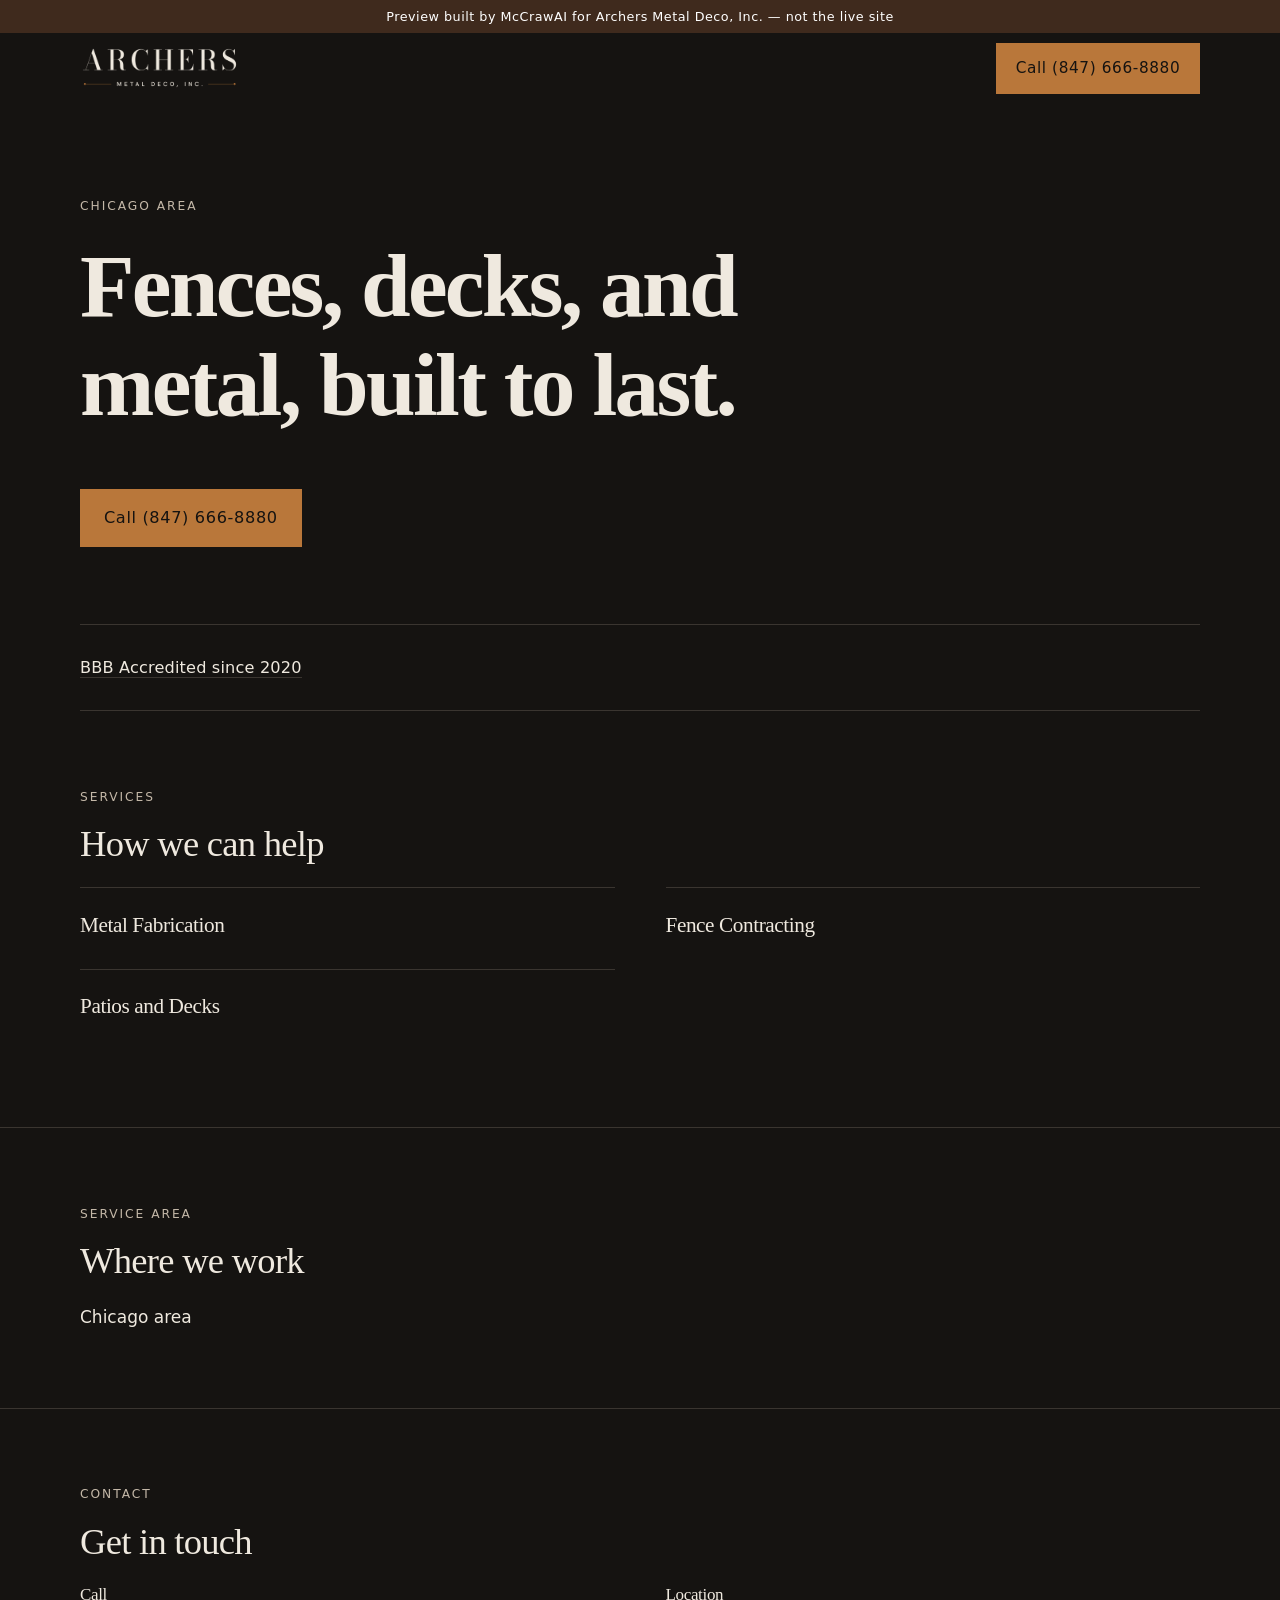
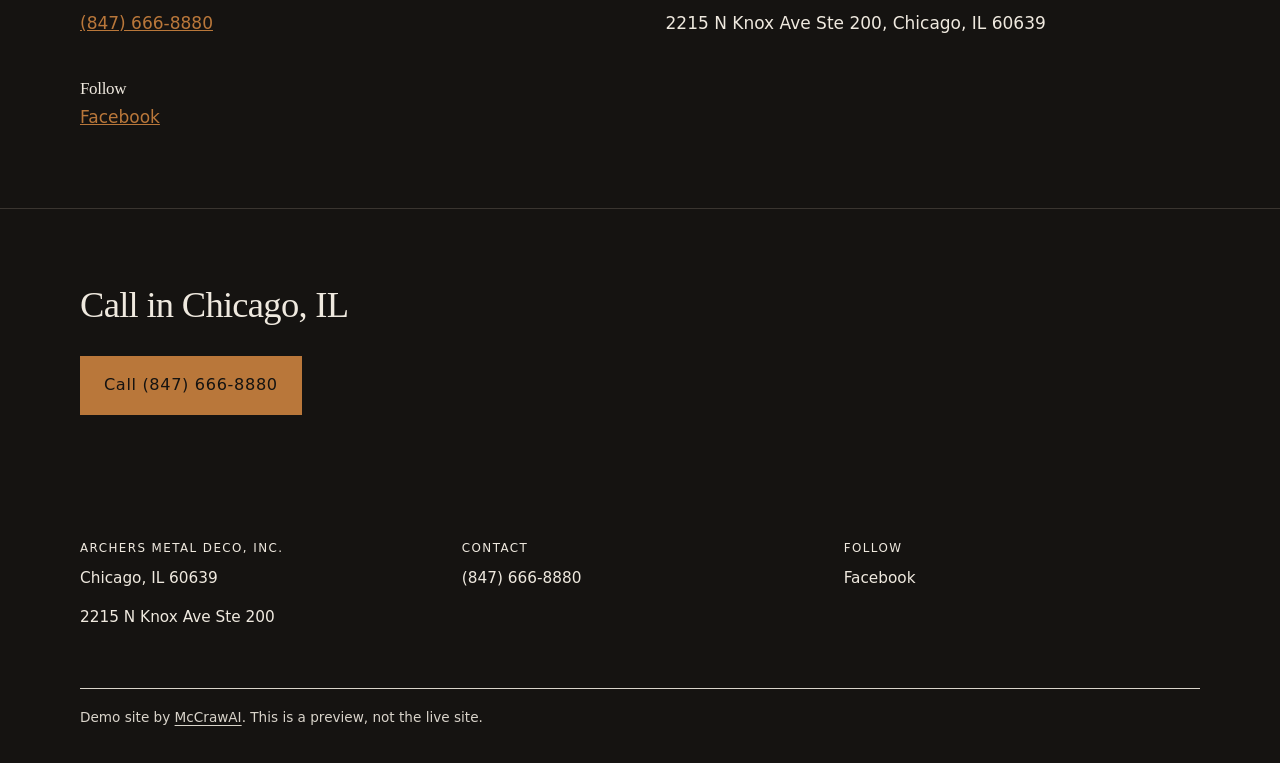
==== commit 5c294953: "Publish preview demo for Archers Metal Deco, Inc." ====
--- a/index.html
+++ b/index.html
@@ -12,21 +12,21 @@
 <meta property="og:description" content="Archers Metal Deco, Inc. in Chicago, IL 60639 — Fences, decks, and metal, built to last. Call (847) 666-8880.">
 <meta property="og:type" content="website">
 <meta property="og:url" content="https://mccrawaiops.github.io/demo-archers-metal-deco/">
-
+<meta property="og:image" content="https://mccrawaiops.github.io/demo-archers-metal-deco/img/logo.png">
 <meta name="twitter:card" content="summary">
-<meta name="theme-color" content="#161412">
+<meta name="theme-color" content="#151311">
 <link rel="icon" href="img/favicon.png" type="image/png">
 <link rel="apple-touch-icon" href="img/favicon.png">
 
 <link rel="stylesheet" href="styles.css">
-<script type="application/ld+json">{"@context":"https://schema.org","@graph":[{"@type":"LocalBusiness","@id":"https://mccrawaiops.github.io/demo-archers-metal-deco/#business","name":"Archers Metal Deco, Inc.","url":"https://mccrawaiops.github.io/demo-archers-metal-deco/","telephone":"+18476668880","address":{"@type":"PostalAddress","streetAddress":"2215 N Knox Ave Ste 200","addressLocality":"Chicago","addressRegion":"IL","postalCode":"60639","addressCountry":"US"},"areaServed":[{"@type":"Place","name":"Chicago area"}]},{"@type":"WebPage","@id":"https://mccrawaiops.github.io/demo-archers-metal-deco/","url":"https://mccrawaiops.github.io/demo-archers-metal-deco/","name":"Archers Metal Deco, Inc.","about":{"@id":"https://mccrawaiops.github.io/demo-archers-metal-deco/#business"}}]}</script>
+<script type="application/ld+json">{"@context":"https://schema.org","@graph":[{"@type":"LocalBusiness","@id":"https://mccrawaiops.github.io/demo-archers-metal-deco/#business","name":"Archers Metal Deco, Inc.","url":"https://mccrawaiops.github.io/demo-archers-metal-deco/","telephone":"+18476668880","address":{"@type":"PostalAddress","streetAddress":"2215 N Knox Ave Ste 200","addressLocality":"Chicago","addressRegion":"IL","postalCode":"60639","addressCountry":"US"},"areaServed":[{"@type":"Place","name":"Chicago area"}],"logo":"https://mccrawaiops.github.io/demo-archers-metal-deco/img/logo.png"},{"@type":"WebPage","@id":"https://mccrawaiops.github.io/demo-archers-metal-deco/","url":"https://mccrawaiops.github.io/demo-archers-metal-deco/","name":"Archers Metal Deco, Inc.","about":{"@id":"https://mccrawaiops.github.io/demo-archers-metal-deco/#business"}}]}</script>
 </head>
 <body class="layout-industrial base-dark">
 <div class="preview-ribbon">Preview built by McCrawAI for Archers Metal Deco, Inc. — not the live site</div>
 <a class="skip" href="#main">Skip to content</a>
 <header class="top" id="top">
   <div class="wrap bar">
-    <a href="index.html" class="brand"><span class="wordmark">Archers Metal Deco, Inc.</span></a>
+    <a href="index.html" class="brand"><img src="img/logo.png" width="800" height="221" alt="Archers Metal Deco, Inc."></a>
     <a class="callbtn" href="tel:+18476668880">Call (847) 666-8880</a>
   </div>
 </header>
--- a/styles.css
+++ b/styles.css
@@ -1,22 +1,28 @@
-@font-face{font-family:'Syne';font-style:normal;font-weight:400 800;font-display:swap;src:url('fonts/syne.woff2') format('woff2')}
-@font-face{font-family:'Manrope';font-style:normal;font-weight:200 800;font-display:swap;src:url('fonts/manrope.woff2') format('woff2')}
-:root{--font-head:'Syne', system-ui, -apple-system, sans-serif;--font-body:'Manrope', system-ui, -apple-system, sans-serif;}
+@font-face{font-family:'Bodoni Moda';font-style:normal;font-weight:400 900;font-display:swap;src:url('fonts/bodoni-moda.woff2') format('woff2')}
+@font-face{font-family:'Hanken Grotesk';font-style:normal;font-weight:100 900;font-display:swap;src:url('fonts/hanken-grotesk.woff2') format('woff2')}
+:root{--font-head:'Bodoni Moda', Georgia, "Times New Roman", serif;--font-body:'Hanken Grotesk', system-ui, -apple-system, sans-serif;}
 
 /* Prospect demo styles. Two typefaces per site, injected as --font-head and --font-body. */
 :root{
-  --primary:#ece8e1;
-  --accent:#c26e2c;
-  --bg:#161412;
-  --ink:#ece8e1;
-  --muted:#b4aea6;
-  --paper:#1e1b18;
-  --line:#3a3530;
-  --header:#161412;
-  --header-ink:#ece8e1;
+  --primary:#EFE9DF;
+  --accent:#B9773A;
+  --bg:#151311;
+  --ink:#EFE9DF;
+  --muted:#C4B8A8;
+  --paper:#1E1B18;
+  --line:#3A3530;
+  --header:#151311;
+  --header-ink:#EFE9DF;
+  --btn-ink:#151311;
+  --secondary:#92400E;
+  --footer:#151311;
+  --footer-ink:#EFE9DF;
+  --logo-h:44px;
+  --logo-max-w:220px;
   --ribbon:#3f2a1d;
   --font-head:Georgia,"Iowan Old Style","Times New Roman",serif;
   --font-body:system-ui,-apple-system,"Segoe UI",sans-serif;
-  --header-h:4.25rem;
+  --header-h:calc(var(--logo-h) + 1.5rem);
 }
 *,*::before,*::after{box-sizing:border-box}
 html{font-size:17px;-webkit-text-size-adjust:100%}
@@ -75,11 +81,11 @@
   padding:.6rem 0;
 }
 .brand{display:flex;align-items:center;gap:.8rem;text-decoration:none;color:var(--header-ink);min-width:0}
-.brand img{height:44px;width:auto;max-width:200px}
+.brand img{height:var(--logo-h);width:auto;max-width:var(--logo-max-w)}
 .wordmark{font-family:var(--font-head);font-weight:500;font-size:1.05rem;line-height:1.2;letter-spacing:-0.02em}
 .callbtn{
   background:var(--accent);
-  color:#fff;
+  color:var(--btn-ink);
   text-decoration:none;
   font-weight:500;
   font-size:.9rem;
@@ -109,7 +115,7 @@
 .btn{
   display:inline-block;
   background:var(--accent);
-  color:#fff;
+  color:var(--btn-ink);
   text-decoration:none;
   font-weight:500;
   font-size:.95rem;
@@ -155,7 +161,7 @@
 .hero-bleed h1,.hero-bleed .eyebrow,.hero-bleed .lead{color:#f8f6f1}
 .hero-bleed .eyebrow{color:rgba(248,246,241,.78)}
 .hero-bleed .lead{color:rgba(248,246,241,.86)}
-.hero-bleed .btn{background:#fff;color:#161412;border-color:#fff}
+.hero-bleed .btn{background:var(--accent);color:var(--btn-ink);border-color:var(--accent)}
 @keyframes hero-settle{from{transform:scale(1.08);opacity:.7}to{transform:scale(1.04);opacity:1}}
 @keyframes fade-up{from{opacity:0;transform:translateY(.6rem)}to{opacity:1;transform:none}}
 .hero-bleed .hero-copy{animation:fade-up 1s ease both .2s}
@@ -259,12 +265,12 @@
 .cta-band{padding:4.5rem 0;border-top:1px solid var(--line)}
 .cta-band h2{max-width:16ch}
 
-.foot{padding:3rem 0 2rem;font-size:.9rem;color:var(--muted)}
-.foot a{color:var(--ink);text-decoration:none}
+.foot{padding:3rem 0 2rem;font-size:.9rem;background:var(--footer);color:var(--footer-ink)}
+.foot a{color:var(--footer-ink);text-decoration:none}
 .cols{display:grid;gap:1.5rem;grid-template-columns:repeat(auto-fit,minmax(160px,1fr))}
-.foot h3{color:var(--ink);font-family:var(--font-body);font-size:.7rem;letter-spacing:.12em;text-transform:uppercase;font-weight:500;margin:0 0 .6rem}
-.credit{margin-top:2.5rem;padding-top:1.1rem;border-top:1px solid var(--line);font-size:.8rem;color:var(--muted)}
-.credit a{color:var(--muted);text-decoration:underline;text-underline-offset:3px}
+.foot h3{color:var(--footer-ink);font-family:var(--font-body);font-size:.7rem;letter-spacing:.12em;text-transform:uppercase;font-weight:500;margin:0 0 .6rem}
+.credit{margin-top:2.5rem;padding-top:1.1rem;border-top:1px solid currentColor;opacity:.9;font-size:.8rem}
+.credit a{color:inherit;text-decoration:underline;text-underline-offset:3px}
 
 /* Dark bases */
 .base-dark{background:var(--bg);color:var(--ink)}
